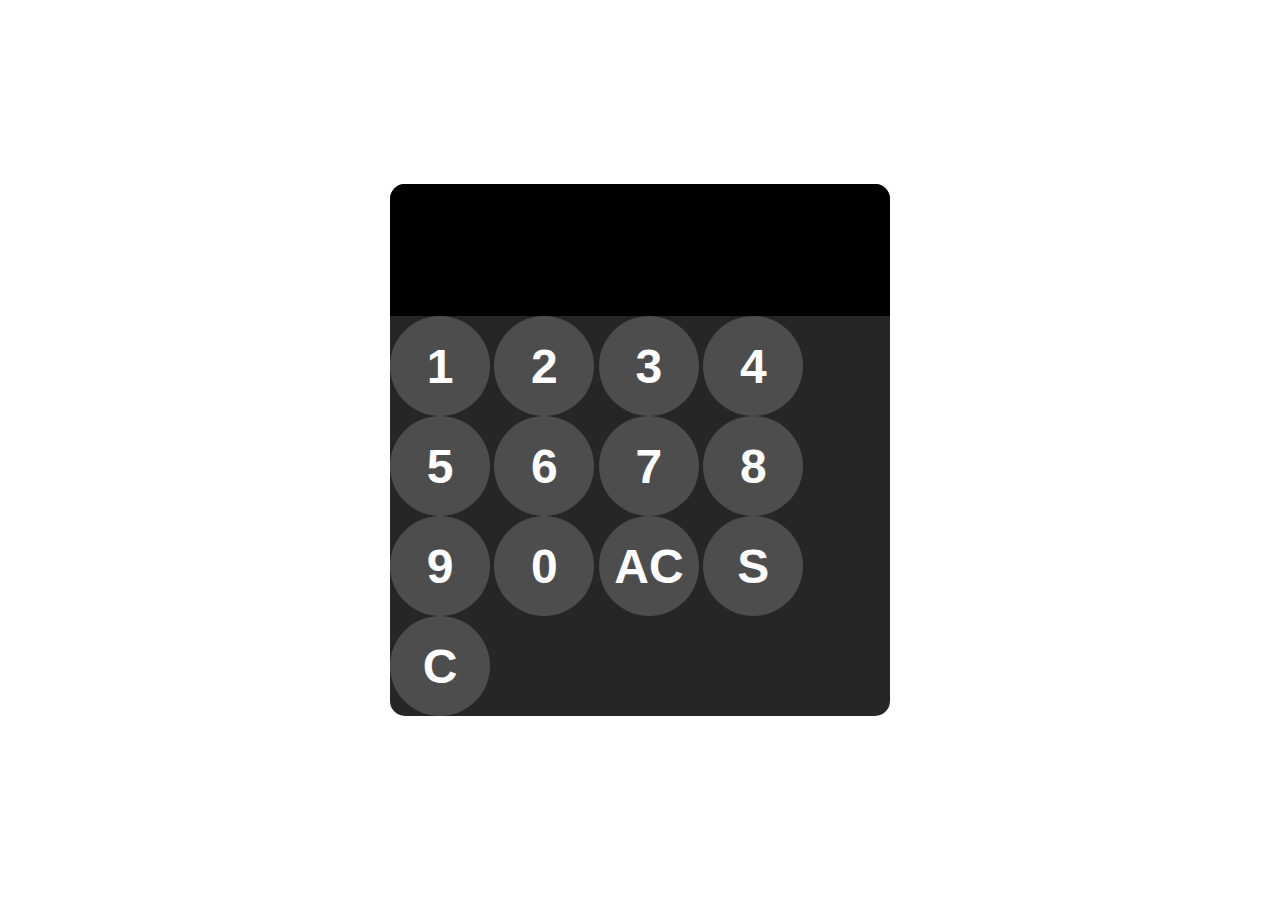
==== index.html @ 5e184de0 "Update and rename Square and cube calculator.html to index.html" ====
<!DOCTYPE html>
<html lang="en">
  <head>
    <meta charset="UTF-8" />
    <meta name="viewport" content="width=device-width, initial-scale=1.0" />
    <title>Squares and Cubes calculator</title>
    <link rel="stylesheet" href="styles.css" />
  </head>
  <body></body>

  <div id="calculator">
    <input id="display" readonly>
    <div id="Keys">
        <button onclick="appendToDisplay('1')">1</button>
        <button onclick="appendToDisplay('2')">2</button>
        <button onclick="appendToDisplay('3')">3</button>
        <button onclick="appendToDisplay('4')">4</button>
        <button onclick="appendToDisplay('5')">5</button>
        <button onclick="appendToDisplay('6')">6</button>
        <button onclick="appendToDisplay('7')">7</button>
        <button onclick="appendToDisplay('8')">8</button>
        <button onclick="appendToDisplay('9')">9</button>
        <button onclick="appendToDisplay('0')">0</button>
        <button onclick="clearDisplay()">AC</button>
        <button onclick="Square()">S</button>
        <button onclick="Cube()">C</button>
    </div>
  </div>
  <script src="index.js"></script>
</body>
---- styles.css ----
#keys{
    display: grid;
    grid-template-columns: 4;
    gap: 10px;
    padding: 25px;
}
#calculator{
    font-family: Arial, Helvetica, sans-serif;
    background-color: hsl(0, 0%, 15%);
    border-radius: 15px;
    max-width: 500px;
    overflow: hidden;
}


input{
    width: 100%;
    padding: 20px;
    font-size: 5rem;
    text-align: left;
    border: none;
    color:white ;
    background-color: black;}
button{
    width: 100px;
    height: 100px;
    border-radius: 50px;
    border: none;
    background-color: hsl(0, 0%, 30%);
    color: white;
    font-size: 3rem;
    font-weight: bold;
    cursor: pointer;
}

body{
    margin: 0;
    display: flex;
    justify-content: center;
    align-items: center;
    height: 100vh;
}
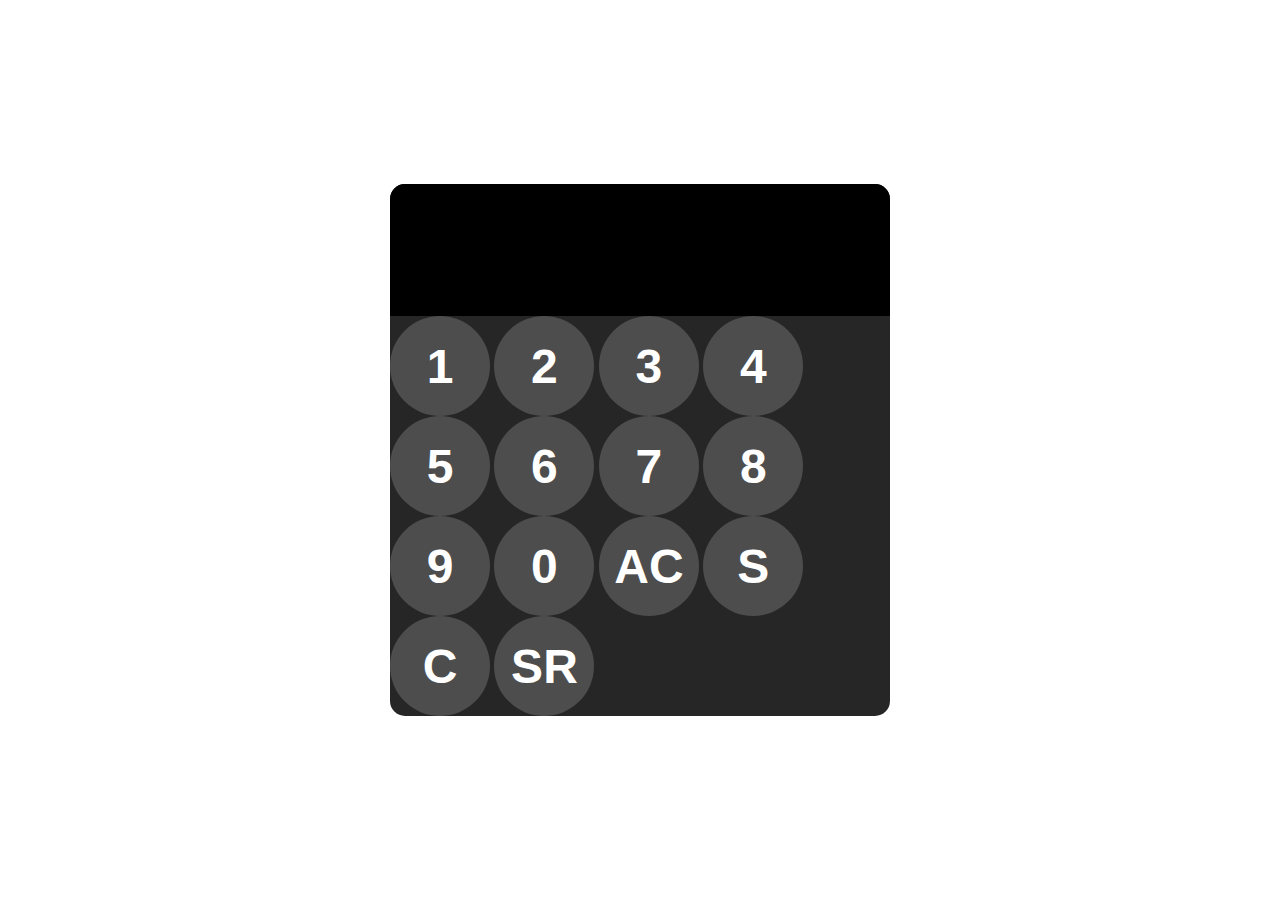
==== commit a016a3eb: "Update index.html" ====
--- a/index.html
+++ b/index.html
@@ -24,6 +24,7 @@
         <button onclick="clearDisplay()">AC</button>
         <button onclick="Square()">S</button>
         <button onclick="Cube()">C</button>
+      <button onclick="Root()">SR</button>
     </div>
   </div>
   <script src="index.js"></script>
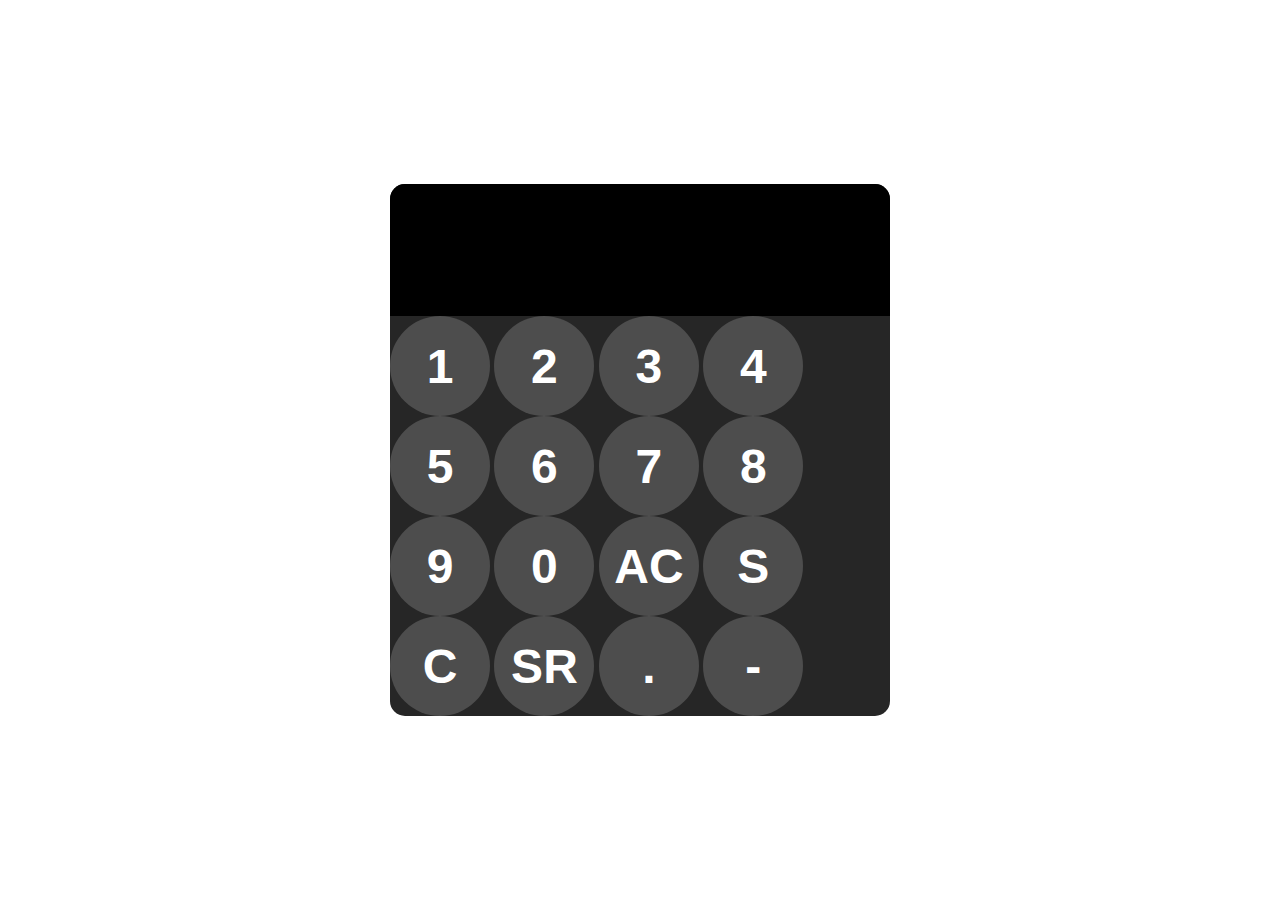
==== commit 61bccc1d: "Update index.html" ====
--- a/index.html
+++ b/index.html
@@ -25,6 +25,9 @@
         <button onclick="Square()">S</button>
         <button onclick="Cube()">C</button>
       <button onclick="Root()">SR</button>
+      <button onclick="appendToDisplay('.')">.</button>
+      <button onclick="appendToDisplay('-')">-</button>
+      
     </div>
   </div>
   <script src="index.js"></script>
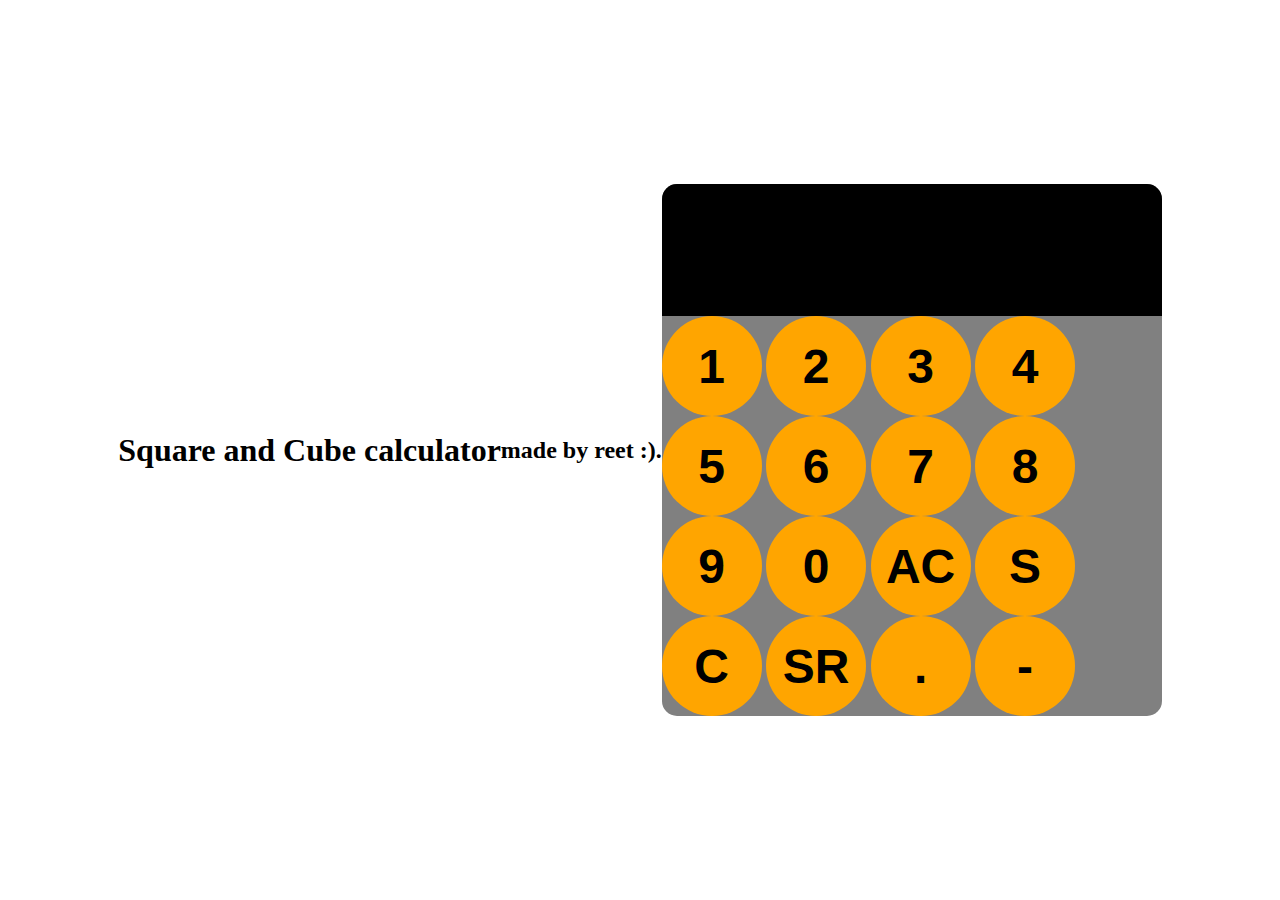
==== commit bcd0968a: "Update index.html" ====
--- a/index.html
+++ b/index.html
@@ -6,8 +6,9 @@
     <title>Squares and Cubes calculator</title>
     <link rel="stylesheet" href="styles.css" />
   </head>
-  <body></body>
-
+  <body>
+<h1>Square and Cube calculator</h1>
+    <h2>made by reet :).</h2>
   <div id="calculator">
     <input id="display" readonly>
     <div id="Keys">
--- a/styles.css
+++ b/styles.css
@@ -6,7 +6,7 @@
 }
 #calculator{
     font-family: Arial, Helvetica, sans-serif;
-    background-color: hsl(0, 0%, 15%);
+    background-color: grey;
     border-radius: 15px;
     max-width: 500px;
     overflow: hidden;
@@ -26,8 +26,8 @@
     height: 100px;
     border-radius: 50px;
     border: none;
-    background-color: hsl(0, 0%, 30%);
-    color: white;
+    background-color: orange ;
+    color: black;
     font-size: 3rem;
     font-weight: bold;
     cursor: pointer;
@@ -39,4 +39,4 @@
     justify-content: center;
     align-items: center;
     height: 100vh;
-}+}
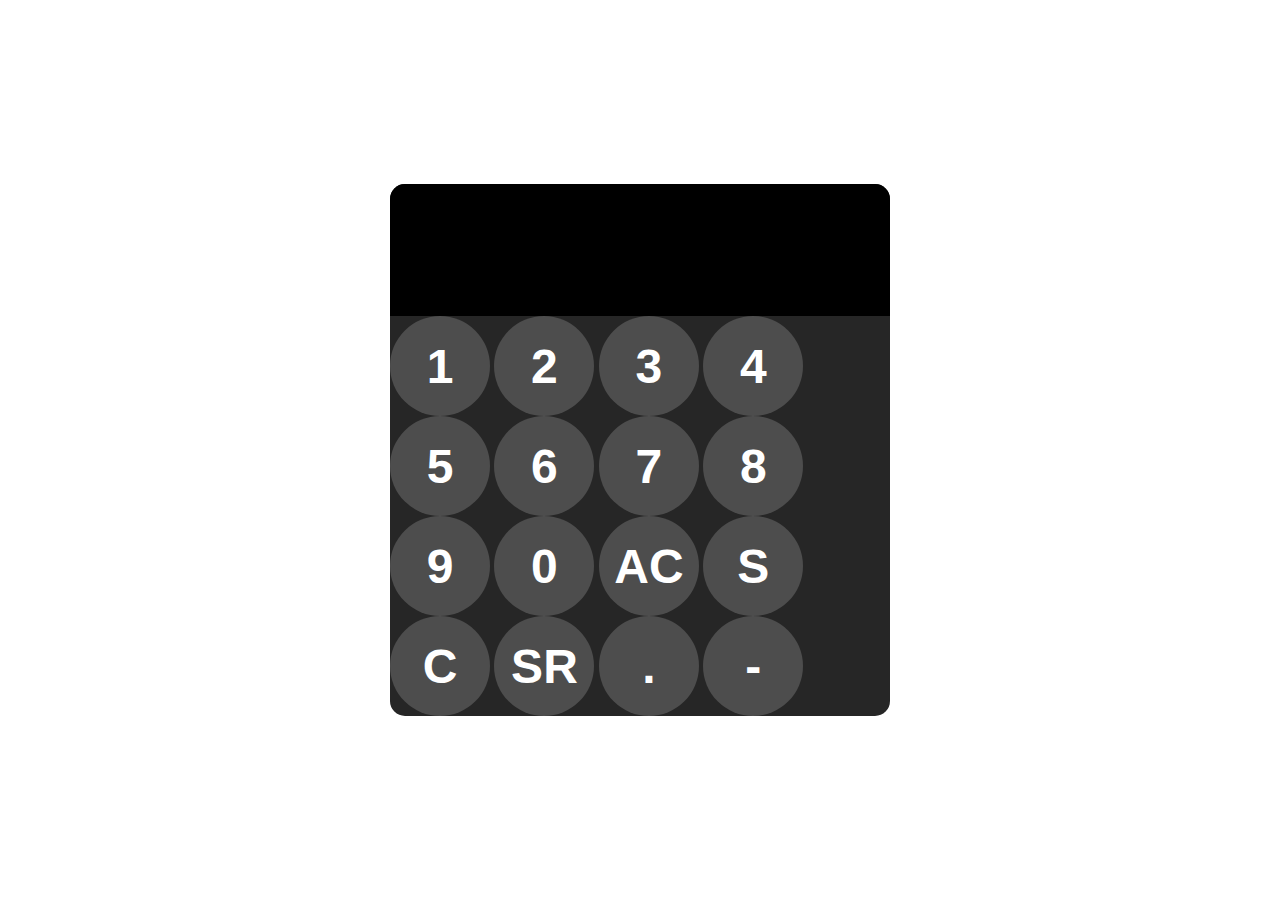
==== commit 3d5446b8: "Update index.html" ====
--- a/index.html
+++ b/index.html
@@ -7,8 +7,6 @@
     <link rel="stylesheet" href="styles.css" />
   </head>
   <body>
-<h1>Square and Cube calculator</h1>
-    <h2>made by reet :).</h2>
   <div id="calculator">
     <input id="display" readonly>
     <div id="Keys">
--- a/styles.css
+++ b/styles.css
@@ -6,7 +6,7 @@
 }
 #calculator{
     font-family: Arial, Helvetica, sans-serif;
-    background-color: grey;
+    background-color: hsl(0,0%,15%);
     border-radius: 15px;
     max-width: 500px;
     overflow: hidden;
@@ -26,8 +26,8 @@
     height: 100px;
     border-radius: 50px;
     border: none;
-    background-color: orange ;
-    color: black;
+    background-color: hsl(0,0%,30%);
+    color: white;
     font-size: 3rem;
     font-weight: bold;
     cursor: pointer;
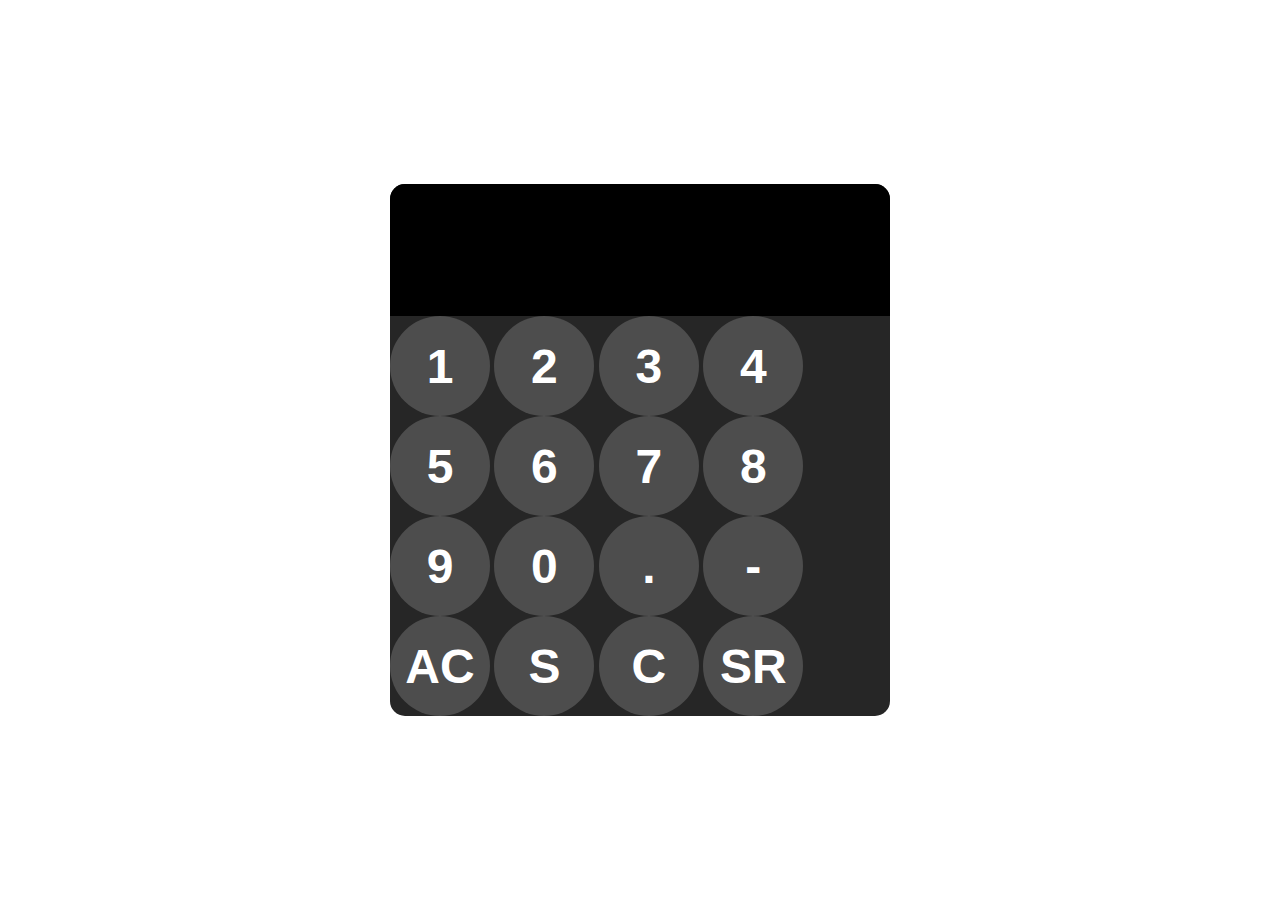
==== commit 7eec2f44: "Update index.html" ====
--- a/index.html
+++ b/index.html
@@ -6,7 +6,8 @@
     <title>Squares and Cubes calculator</title>
     <link rel="stylesheet" href="styles.css" />
   </head>
-  <body>
+  <body></body>
+
   <div id="calculator">
     <input id="display" readonly>
     <div id="Keys">
@@ -20,13 +21,12 @@
         <button onclick="appendToDisplay('8')">8</button>
         <button onclick="appendToDisplay('9')">9</button>
         <button onclick="appendToDisplay('0')">0</button>
-        <button onclick="clearDisplay()">AC</button>
-        <button onclick="Square()">S</button>
-        <button onclick="Cube()">C</button>
-      <button onclick="Root()">SR</button>
-      <button onclick="appendToDisplay('.')">.</button>
-      <button onclick="appendToDisplay('-')">-</button>
-      
+        <button onclick="appendToDisplay('.')">.</button>
+        <button onclick="appendToDisplay('-')">-</button>
+        <button onclick="clearDisplay()" class="a">AC</button>
+        <button onclick="Square()"class="a">S</button>
+        <button onclick="Cube()"class="a">C</button>
+        <button onclick="SquareRoot()"class="a">SR</button>
     </div>
   </div>
   <script src="index.js"></script>
